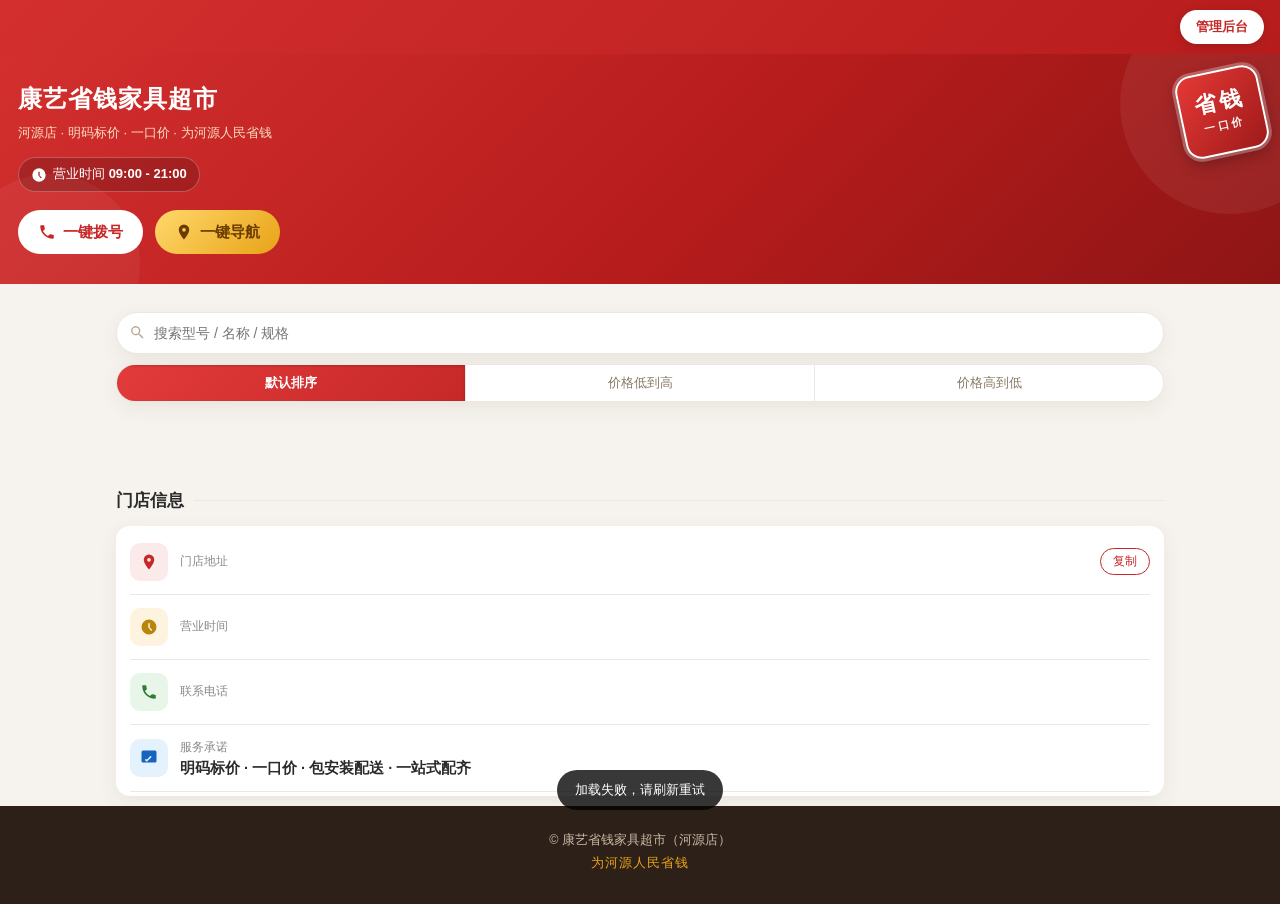
==== index.html @ 6ce2e4ba "支持组合产品(多件分开显示)" ====
<!DOCTYPE html>
<html lang="zh-CN">
<head>
  <meta charset="UTF-8">
  <meta name="viewport" content="width=device-width, initial-scale=1, maximum-scale=1, user-scalable=no, viewport-fit=cover">
  <meta name="format-detection" content="telephone=no">
  <meta name="theme-color" content="#c62828">
  <title>康艺省钱家具超市（河源店）· 产品画册</title>
  <link rel="icon" href="/img/logo.png">
  <link rel="stylesheet" href="/css/style.css?v=20260925d">
</head>
<body>

  <header class="topbar">
    <a class="admin-link" href="/admin.html" title="管理后台">管理后台</a>
  </header>

  <section class="hero">
    <div class="hero-stickers" aria-hidden="true"><div class="seal"><div class="seal-top">省钱</div><div class="seal-sub">一口价</div></div></div>
    <div class="hero-brand">
      <h1 class="hero-title" id="heroName">康艺省钱家具超市</h1>
      <p class="hero-sub" id="heroSlogan">河源店 · 明码标价 · 一口价 · 为河源人民省钱</p>
    </div>
    <div class="hero-hours">
      <svg viewBox="0 0 24 24" class="ic"><path fill="currentColor" d="M12 2a10 10 0 1 0 0 20 10 10 0 0 0 0-20zm1 10.59 3.2 3.2-1.41 1.42L11 12.41V7h2v5.59z"/></svg>
      <span>营业时间 <b id="heroHours">09:00 - 21:00</b></span>
    </div>
    <div class="hero-actions">
      <a class="btn btn-white" id="btnCall" href="#">
        <svg viewBox="0 0 24 24" class="ic"><path fill="currentColor" d="M6.62 10.79a15.05 15.05 0 0 0 6.59 6.59l2.2-2.2a1 1 0 0 1 1.02-.24c1.12.37 2.33.57 3.57.57a1 1 0 0 1 1 1V20a1 1 0 0 1-1 1C10.61 21 3 13.39 3 4a1 1 0 0 1 1-1h3.5a1 1 0 0 1 1 1c0 1.25.2 2.45.57 3.57a1 1 0 0 1-.25 1.02l-2.2 2.2z"/></svg>
        一键拨号
      </a>
      <a class="btn btn-gold" id="btnNav" href="#" target="_blank" rel="noopener">
        <svg viewBox="0 0 24 24" class="ic"><path fill="currentColor" d="M12 2a7 7 0 0 0-7 7c0 5.25 7 13 7 13s7-7.75 7-13a7 7 0 0 0-7-7zm0 9.5A2.5 2.5 0 1 1 12 6.5a2.5 2.5 0 0 1 0 5z"/></svg>
        一键导航
      </a>
    </div>
  </section>

  <div class="values" id="values"></div>

  <div class="toolbar">
    <div class="searchbox">
      <svg viewBox="0 0 24 24" class="ic"><path fill="currentColor" d="M15.5 14h-.79l-.28-.27a6.5 6.5 0 1 0-.7.7l.27.28v.79l5 4.99L20.49 19l-4.99-5zm-6 0A4.5 4.5 0 1 1 14 9.5 4.5 4.5 0 0 1 9.5 14z"/></svg>
      <input type="search" id="q" placeholder="搜索型号 / 名称 / 规格">
    </div>
        <div class="sortbar" id="sortbar">
      <button class="sort-btn active" data-sort="default">默认排序</button>
      <button class="sort-btn" data-sort="price-asc">价格低到高</button>
      <button class="sort-btn" data-sort="price-desc">价格高到低</button>
    </div>
    <nav class="cats" id="cats"></nav>
  </div>

  <main class="wrap">
    <div class="countbar" id="countbar"></div>
    <div class="grid" id="grid"></div>
    <div class="empty" id="empty" style="display:none">
      <div class="empty-ic">🛋️</div>
      <p>暂时没有相关产品</p>
    </div>
  </main>

  <section class="info" id="infoSection">
    <h2 class="sec-title"><span>门店信息</span></h2>
    <div class="info-card">
      <div class="info-row">
        <div class="info-ic red"><svg viewBox="0 0 24 24" class="ic"><path fill="currentColor" d="M12 2a7 7 0 0 0-7 7c0 5.25 7 13 7 13s7-7.75 7-13a7 7 0 0 0-7-7zm0 9.5A2.5 2.5 0 1 1 12 6.5a2.5 2.5 0 0 1 0 5z"/></svg></div>
        <div class="info-body">
          <div class="info-label">门店地址</div>
          <div class="info-val" id="infoAddress"></div>
        </div>
        <button class="mini-btn" id="btnCopy">复制</button>
      </div>
      <div class="info-row">
        <div class="info-ic gold"><svg viewBox="0 0 24 24" class="ic"><path fill="currentColor" d="M12 2a10 10 0 1 0 0 20 10 10 0 0 0 0-20zm1 10.59 3.2 3.2-1.41 1.42L11 12.41V7h2v5.59z"/></svg></div>
        <div class="info-body">
          <div class="info-label">营业时间</div>
          <div class="info-val" id="infoHours"></div>
        </div>
      </div>
      <div class="info-row">
        <div class="info-ic green"><svg viewBox="0 0 24 24" class="ic"><path fill="currentColor" d="M6.62 10.79a15.05 15.05 0 0 0 6.59 6.59l2.2-2.2a1 1 0 0 1 1.02-.24c1.12.37 2.33.57 3.57.57a1 1 0 0 1 1 1V20a1 1 0 0 1-1 1C10.61 21 3 13.39 3 4a1 1 0 0 1 1-1h3.5a1 1 0 0 1 1 1c0 1.25.2 2.45.57 3.57a1 1 0 0 1-.25 1.02l-2.2 2.2z"/></svg></div>
        <div class="info-body">
          <div class="info-label">联系电话</div>
          <div class="info-val" id="infoPhone"></div>
        </div>
      </div>
      <div class="info-row">
        <div class="info-ic blue"><svg viewBox="0 0 24 24" class="ic"><path fill="currentColor" d="M20 2H4a2 2 0 0 0-2 2v12a2 2 0 0 0 2 2h16a2 2 0 0 0 2-2V4a2 2 0 0 0-2-2zm-4.5 8.5L9 17l-2.5-2.5 1.41-1.41L9 14.17l5.09-5.08 1.41 1.41z"/></svg></div>
        <div class="info-body">
          <div class="info-label">服务承诺</div>
          <div class="info-val">明码标价 · 一口价 · 包安装配送 · 一站式配齐</div>
        </div>
      </div>
      <div class="notice" id="infoNotice" style="display:none"></div>
    </div>
  </section>

  <footer class="footer">
    <p>© <span id="year"></span> <span id="footName">康艺省钱家具超市（河源店）</span></p>
    <p class="foot-slogan">为河源人民省钱</p>
  </footer>

  <div class="modal" id="detailModal" aria-hidden="true">
    <div class="modal-mask" data-close></div>
    <div class="modal-panel">
      <button class="modal-close" data-close aria-label="关闭">×</button>
      <div class="modal-scroll">
        <div class="modal-gallery">
          <img class="modal-img" id="mImg" src="/img/logo.png" alt="">
          <button class="gal-arrow gal-prev" id="mPrev" aria-label="上一张"><svg viewBox="0 0 24 24" width="20" height="20"><path fill="currentColor" d="M15.41 7.41 14 6l-6 6 6 6 1.41-1.41L10.83 12z"/></svg></button>
          <button class="gal-arrow gal-next" id="mNext" aria-label="下一张"><svg viewBox="0 0 24 24" width="20" height="20"><path fill="currentColor" d="M8.59 16.59 10 18l6-6-6-6-1.41 1.41L13.17 12z"/></svg></button>
          <div class="gal-thumbs" id="mThumbs"></div>
        </div>
        <div class="modal-body">
          <div class="m-cat" id="mCat"></div>
          <h3 class="m-name" id="mName"></h3>
          <div class="m-price"><span class="m-price-num">¥<b id="mPrice"></b></span><span class="m-price-tag">一口价</span></div>
          <div class="m-views" id="mViews">👁 0 次浏览</div>
          <div class="spec-table" id="mSpecTable">
            <div class="spec-row"><span class="spec-k">型号</span><span class="spec-v" id="mModel"></span></div>
            <div class="spec-row"><span class="spec-k">规格</span><span class="spec-v" id="mSpec"></span></div>
            <div class="spec-row"><span class="spec-k">外径尺寸</span><span class="spec-v" id="mDim"></span></div>
            <div class="spec-row"><span class="spec-k">材质</span><span class="spec-v" id="mMat"></span></div>
          </div>
          <div class="items-table" id="mItems" style="display:none"></div>
          <div class="modal-note">以上为一口价，含安装配送服务，欢迎到店选购。</div>
          <div class="modal-actions">
            <a class="btn btn-red" id="mCall" href="#">一键拨号</a>
            <a class="btn btn-line" id="mNav" href="#" target="_blank" rel="noopener">一键导航</a>
          </div>
        </div>
      </div>
    </div>
  </div>

  <div class="toast" id="toast"></div>

  <script src="/js/app.js?v=20260925d"></script>
</body>
</html>
---- css/style.css ----
:root{
  --red:#c62828;
  --red-deep:#a51f1f;
  --red-soft:#fbeaea;
  --gold:#e8a317;
  --gold-soft:#fdf3df;
  --ink:#2b2b2b;
  --muted:#8a8a8a;
  --line:#ece7e0;
  --bg:#f6f3ee;
  --card:#ffffff;
  --radius:14px;
  --shadow:0 6px 20px rgba(70,40,20,.07);
}
*{margin:0;padding:0;box-sizing:border-box;-webkit-tap-highlight-color:transparent;}
html,body{background:var(--bg);color:var(--ink);font-family:-apple-system,BlinkMacSystemFont,"PingFang SC","Microsoft YaHei","Helvetica Neue",Arial,sans-serif;}
body{font-size:15px;line-height:1.55;padding-bottom:env(safe-area-inset-bottom);}
img{display:block;max-width:100%;}
a{text-decoration:none;color:inherit;}
button{font-family:inherit;border:none;background:none;cursor:pointer;}
input{font-family:inherit;}
.ic{width:18px;height:18px;flex:none;}

/* topbar */
.topbar{display:flex;align-items:center;justify-content:flex-end;gap:10px;background:linear-gradient(135deg,#d32f2f 0%,#b71c1c 100%);padding:10px 16px;}
.admin-link{flex:none;font-size:13px;font-weight:700;color:var(--red);background:#fff;border:none;border-radius:18px;padding:7px 16px;box-shadow:0 2px 10px rgba(0,0,0,.15);white-space:nowrap;transition:transform .1s;}
.admin-link:active{transform:scale(.96);}


/* hero */
.hero{background:linear-gradient(135deg,#d32f2f 0%,#b71c1c 55%,#8e1515 100%);color:#fff;padding:26px 18px 30px;position:relative;overflow:hidden;}
.hero::before{content:"";position:absolute;right:-60px;top:-60px;width:220px;height:220px;border-radius:50%;background:rgba(255,255,255,.06);}
.hero::after{content:"";position:absolute;left:-40px;bottom:-70px;width:180px;height:180px;border-radius:50%;background:rgba(255,255,255,.05);}
.hero-brand{position:relative;z-index:1;}
.hero-title{font-size:24px;font-weight:800;letter-spacing:1px;margin-bottom:6px;}
.hero-sub{font-size:13px;opacity:.95;color:#ffe7c9;}
.hero-hours{display:inline-flex;align-items:center;gap:6px;margin-top:14px;background:rgba(0,0,0,.18);border:1px solid rgba(255,255,255,.25);padding:6px 12px;border-radius:20px;font-size:13px;position:relative;z-index:1;}
.hero-hours .ic{width:16px;height:16px;}
.hero-hours b{font-weight:700;}
.hero-actions{display:flex;gap:12px;margin-top:18px;position:relative;z-index:1;}
.btn{display:inline-flex;align-items:center;justify-content:center;gap:7px;height:44px;padding:0 20px;border-radius:22px;font-size:15px;font-weight:700;}
.btn .ic{width:18px;height:18px;}
.btn-white{background:#fff;color:var(--red);}
.btn-gold{background:linear-gradient(135deg,#ffd86b,#e8a317);color:#6b3c00;}
.btn-red{background:linear-gradient(135deg,#e33b3b,#c62828);color:#fff;box-shadow:0 6px 16px rgba(198,40,40,.3);}
.btn-line{background:#fff;color:var(--red);border:1.5px solid var(--red);}
.btn:active{transform:scale(.97);opacity:.95;}

/* values strip */
.values{display:flex;flex-wrap:wrap;gap:8px;padding:14px 16px 4px;max-width:1080px;margin:0 auto;}
.value{display:inline-flex;align-items:center;gap:5px;background:#fff;border:1px solid var(--line);border-radius:20px;padding:6px 12px;font-size:13px;font-weight:600;color:#8a5a00;box-shadow:var(--shadow);}
.value .v-ic{font-size:14px;}

/* toolbar */
.toolbar{position:sticky;top:0;z-index:40;background:var(--bg);padding:10px 16px 8px;max-width:1080px;margin:0 auto;width:100%;}
.searchbox{display:flex;align-items:center;gap:8px;background:#fff;border:1px solid var(--line);border-radius:22px;padding:0 12px;height:42px;box-shadow:var(--shadow);}
.searchbox .ic{color:#b7a88f;width:17px;height:17px;}
.searchbox input{flex:1;border:none;outline:none;font-size:14px;color:var(--ink);background:transparent;min-width:0;}
.sortbar{display:flex;margin-top:10px;background:#fff;border:1px solid var(--line);border-radius:22px;overflow:hidden;box-shadow:var(--shadow);}
.sort-btn{flex:1;padding:9px 0;text-align:center;background:#fff;color:#8a7a65;border:none;font-size:13px;white-space:nowrap;transition:background .2s,color .2s;cursor:pointer;}
.sort-btn+.sort-btn{border-left:1px solid var(--line);}
.sort-btn.active{background:linear-gradient(135deg,#e33b3b,#c62828);color:#fff;font-weight:700;box-shadow:inset 0 1px 3px rgba(0,0,0,.18);}
.cats{display:flex;gap:8px;overflow-x:auto;margin-top:10px;padding-bottom:2px;scrollbar-width:none;}
.cats::-webkit-scrollbar{display:none;}
.cat{flex:none;padding:7px 15px;border-radius:18px;background:#fff;color:#7a6a55;border:1px solid var(--line);font-size:13.5px;white-space:nowrap;}
.cat.active{background:var(--red);color:#fff;border-color:var(--red);font-weight:700;}

/* wrap */
.wrap{max-width:1080px;margin:0 auto;padding:4px 16px 26px;}
.countbar{font-size:12.5px;color:var(--muted);padding:6px 2px 10px;}

/* grid */
.grid{display:grid;grid-template-columns:1fr 1fr;gap:12px;}
@media (max-width:380px){.grid{grid-template-columns:1fr;}}
@media (min-width:720px){.grid{grid-template-columns:repeat(3,1fr);gap:16px;}}
@media (min-width:1000px){.grid{grid-template-columns:repeat(4,1fr);}}

/* card */
.card{background:var(--card);border-radius:var(--radius);overflow:hidden;box-shadow:var(--shadow);position:relative;display:flex;flex-direction:column;}
.card-imgwrap{position:relative;aspect-ratio:4/3;overflow:hidden;background:#eee;}
.card-img{width:100%;height:100%;object-fit:cover;transition:transform .25s;}
.card:active .card-img{transform:scale(1.04);}
.card-tag{position:absolute;left:8px;top:8px;background:rgba(0,0,0,.42);color:#fff;font-size:11px;padding:3px 8px;border-radius:10px;backdrop-filter:blur(3px);}
.card-price-tag{position:absolute;right:8px;bottom:8px;background:linear-gradient(135deg,#e33b3b,#c62828);color:#fff;font-size:11px;font-weight:700;padding:3px 8px;border-radius:9px;}
.card-body{padding:10px 11px 12px;display:flex;flex-direction:column;gap:5px;flex:1;}
.card-name{font-size:14.5px;font-weight:700;line-height:1.35;display:-webkit-box;-webkit-line-clamp:2;-webkit-box-orient:vertical;overflow:hidden;min-height:39px;}
.card-meta{font-size:12px;color:var(--muted);}
.card-spec{font-size:12px;color:#6d5d49;display:flex;flex-direction:column;gap:2px;}
.card-spec span{overflow:hidden;text-overflow:ellipsis;white-space:nowrap;}
.card-foot{margin-top:auto;padding-top:6px;display:flex;align-items:flex-end;justify-content:space-between;gap:6px;}
.card-price{color:var(--red);font-weight:800;font-size:18px;line-height:1;}
.card-price small{font-size:11px;font-weight:700;}
.card-price-label{font-size:10px;color:#c62828;background:var(--red-soft);border-radius:6px;padding:2px 5px;margin-left:4px;font-weight:700;}
.card-service{font-size:10px;color:#b08a2e;background:var(--gold-soft);border-radius:6px;padding:2px 5px;font-weight:600;white-space:nowrap;}

/* empty */
.empty{text-align:center;color:var(--muted);padding:60px 20px;}
.empty-ic{font-size:42px;margin-bottom:10px;}

/* info */
.info{max-width:1080px;margin:0 auto;padding:6px 16px 10px;}
.sec-title{font-size:17px;font-weight:800;color:var(--ink);margin:14px 0 12px;display:flex;align-items:center;gap:10px;}
.sec-title span{flex:none;}
.sec-title::after{content:"";flex:1;height:1px;background:var(--line);}
.info-card{background:#fff;border-radius:var(--radius);box-shadow:var(--shadow);padding:4px 14px;overflow:hidden;}
.info-row{display:flex;align-items:center;gap:12px;padding:13px 0;border-bottom:1px solid var(--line);}
.info-row:last-of-type{border-bottom:none;}
.info-ic{width:38px;height:38px;border-radius:10px;display:flex;align-items:center;justify-content:center;flex:none;}
.info-ic.red{background:var(--red-soft);color:var(--red);}
.info-ic.gold{background:var(--gold-soft);color:#b8860b;}
.info-ic.green{background:#e8f5e9;color:#2e7d32;}
.info-ic.blue{background:#e3f2fd;color:#1565c0;}
.info-body{flex:1;min-width:0;}
.info-label{font-size:12px;color:var(--muted);margin-bottom:1px;}
.info-val{font-size:14.5px;font-weight:600;line-height:1.4;word-break:break-all;}
.info-val a{color:var(--red);}
.mini-btn{flex:none;font-size:12px;color:var(--red);border:1px solid var(--red);border-radius:14px;padding:4px 12px;}
.notice{margin:0 0 13px;background:var(--gold-soft);color:#8a5a00;border-radius:10px;padding:10px 12px;font-size:13px;line-height:1.6;}

/* footer */
.footer{background:#2d2018;color:#c9b8a5;text-align:center;padding:22px 16px 28px;font-size:12.5px;}
.footer p{margin:3px 0;}
.foot-slogan{color:#e8a317;font-size:13px;letter-spacing:1px;}

/* modal */
.modal{position:fixed;inset:0;z-index:100;display:none;}
.modal.open{display:block;}
.modal-mask{position:absolute;inset:0;background:rgba(0,0,0,.55);}
.modal-panel{position:absolute;left:0;right:0;bottom:0;max-height:92vh;background:#fff;border-radius:20px 20px 0 0;overflow:hidden;animation:slideup .22s ease;}
@keyframes slideup{from{transform:translateY(40px);opacity:0;}to{transform:translateY(0);opacity:1;}}
.modal-close{position:absolute;right:12px;top:10px;z-index:5;width:34px;height:34px;border-radius:50%;background:rgba(0,0,0,.45);color:#fff;font-size:22px;line-height:1;}
.modal-scroll{max-height:92vh;overflow-y:auto;}
.modal-img{width:100%;aspect-ratio:4/3;object-fit:cover;background:#eee;}
.modal-body{padding:16px 18px 24px;}
.m-cat{display:inline-block;background:var(--red-soft);color:var(--red);font-size:12px;padding:3px 10px;border-radius:12px;font-weight:600;}
.m-name{font-size:20px;font-weight:800;margin:10px 0 12px;}
.m-price{display:flex;align-items:center;gap:10px;margin-bottom:14px;}
.m-price-num{color:var(--red);font-size:30px;font-weight:800;line-height:1;}
.m-price-num b{font-size:34px;}
.m-price-tag{background:linear-gradient(135deg,#e33b3b,#c62828);color:#fff;font-size:12px;font-weight:700;padding:4px 9px;border-radius:8px;}
.spec-table{border:1px solid var(--line);border-radius:12px;overflow:hidden;margin-bottom:12px;}
.spec-row{display:flex;border-bottom:1px solid var(--line);font-size:14px;}
.spec-row:last-child{border-bottom:none;}
.spec-k{flex:none;width:86px;background:#faf6f0;color:#8a7a65;padding:11px 12px;font-size:13px;}
.spec-v{flex:1;padding:11px 12px;font-weight:600;}
.modal-note{background:var(--gold-soft);color:#8a5a00;border-radius:10px;padding:10px 12px;font-size:13px;margin-bottom:16px;}
.modal-actions{display:flex;gap:12px;}
.modal-actions .btn{flex:1;}

/* toast */
.toast{position:fixed;left:50%;bottom:90px;transform:translateX(-50%) translateY(20px);background:rgba(0,0,0,.78);color:#fff;font-size:13px;padding:10px 18px;border-radius:20px;opacity:0;pointer-events:none;transition:.25s;z-index:200;max-width:80vw;text-align:center;}
.toast.show{opacity:1;transform:translateX(-50%) translateY(0);}
.card-views{font-size:11px;color:#b08a2e;margin-top:2px;}
.m-views{font-size:12px;color:var(--muted);margin:-6px 0 12px;}
.hero-stickers{position:absolute;inset:0;overflow:hidden;pointer-events:none;z-index:1;}
.seal{position:absolute;right:16px;top:16px;width:84px;height:84px;border-radius:16px;background:linear-gradient(135deg,#e53935,#9e1a1a);border:2px solid #fff;box-shadow:0 0 0 3px rgba(255,255,255,.28),0 6px 16px rgba(0,0,0,.28);transform:rotate(-12deg);display:flex;flex-direction:column;align-items:center;justify-content:center;color:#fff;text-align:center;}
.seal-top{font-size:22px;font-weight:800;letter-spacing:4px;line-height:1.1;}
.seal-sub{font-size:11px;font-weight:600;letter-spacing:3px;margin-top:3px;opacity:.95;}
.modal-gallery{position:relative;}
.gal-arrow{position:absolute;top:40%;transform:translateY(-50%);width:36px;height:36px;border-radius:50%;background:rgba(255,255,255,.95);color:#333;display:flex;align-items:center;justify-content:center;border:none;box-shadow:0 2px 10px rgba(0,0,0,.22);z-index:3;cursor:pointer;}
.gal-arrow:active{transform:translateY(-50%) scale(.9);}
.gal-prev{left:10px;}
.gal-next{right:10px;}
.gal-thumbs{display:flex;gap:6px;overflow-x:auto;padding:8px 12px;background:#fff;}
.thumb{width:48px;height:48px;border-radius:6px;object-fit:cover;border:2px solid transparent;flex:none;background:#eee;}
.thumb.active{border-color:var(--red);}
.items-table{display:flex;flex-direction:column;gap:8px;margin-bottom:12px;}
.item-block{border:1px solid var(--line);border-radius:10px;padding:10px 12px;background:#faf7f2;}
.item-title{font-weight:700;font-size:15px;display:flex;justify-content:space-between;align-items:center;margin-bottom:5px;}
.item-title .item-price{color:var(--red);font-weight:800;font-size:16px;}
.item-lines{display:flex;flex-direction:column;gap:2px;font-size:13px;color:#6d5d49;}
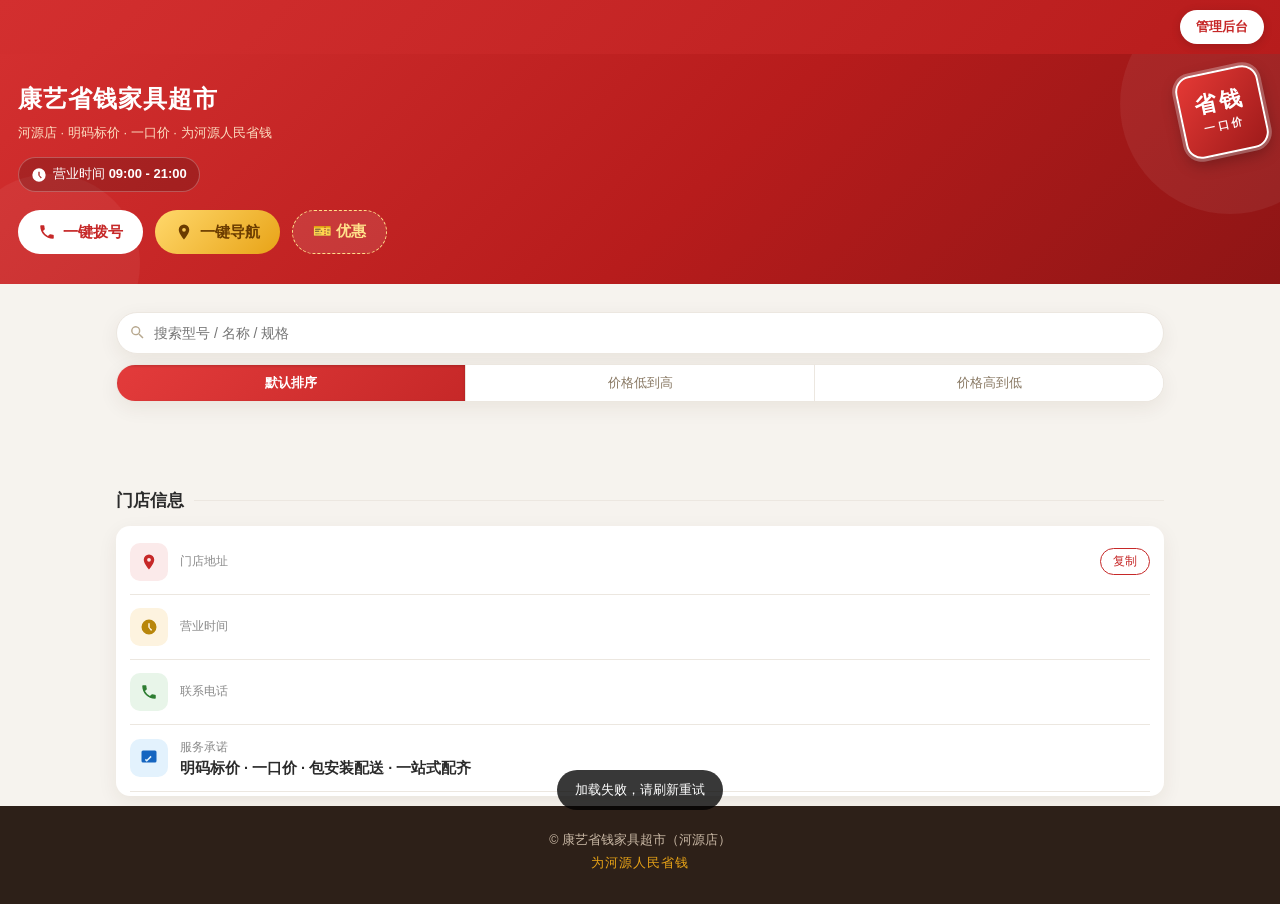
==== commit 2d14303f: "卖点样式调整+新增优惠团购券" ====
--- a/index.html
+++ b/index.html
@@ -34,6 +34,7 @@
         <svg viewBox="0 0 24 24" class="ic"><path fill="currentColor" d="M12 2a7 7 0 0 0-7 7c0 5.25 7 13 7 13s7-7.75 7-13a7 7 0 0 0-7-7zm0 9.5A2.5 2.5 0 1 1 12 6.5a2.5 2.5 0 0 1 0 5z"/></svg>
         一键导航
       </a>
+      <button class="btn btn-coupon" id="btnCoupon" type="button">🎫 优惠</button>
     </div>
   </section>
 
@@ -102,6 +103,20 @@
     <p class="foot-slogan">为河源人民省钱</p>
   </footer>
 
+  <div class="modal" id="couponModal" aria-hidden="true">
+    <div class="modal-mask" data-close></div>
+    <div class="modal-panel">
+      <button class="modal-close" data-close aria-label="关闭">×</button>
+      <div class="modal-scroll">
+        <div class="modal-body">
+          <div class="coupon-title">🎫 团购券</div>
+          <div class="coupon-sub">到店出示即可使用</div>
+          <div class="coupon-list" id="couponList"></div>
+        </div>
+      </div>
+    </div>
+  </div>
+
   <div class="modal" id="detailModal" aria-hidden="true">
     <div class="modal-mask" data-close></div>
     <div class="modal-panel">
--- a/css/style.css
+++ b/css/style.css
@@ -48,8 +48,8 @@
 
 /* values strip */
 .values{display:flex;flex-wrap:wrap;gap:8px;padding:14px 16px 4px;max-width:1080px;margin:0 auto;}
-.value{display:inline-flex;align-items:center;gap:5px;background:#fff;border:1px solid var(--line);border-radius:20px;padding:6px 12px;font-size:13px;font-weight:600;color:#8a5a00;box-shadow:var(--shadow);}
-.value .v-ic{font-size:14px;}
+.value{display:inline-flex;align-items:center;gap:6px;padding:4px 10px;font-size:17px;font-weight:800;color:#b35c00;letter-spacing:.5px;}
+.value .v-ic{font-size:19px;}
 
 /* toolbar */
 .toolbar{position:sticky;top:0;z-index:40;background:var(--bg);padding:10px 16px 8px;max-width:1080px;margin:0 auto;width:100%;}
@@ -168,4 +168,15 @@
 .item-block{border:1px solid var(--line);border-radius:10px;padding:10px 12px;background:#faf7f2;}
 .item-title{font-weight:700;font-size:15px;display:flex;justify-content:space-between;align-items:center;margin-bottom:5px;}
 .item-title .item-price{color:var(--red);font-weight:800;font-size:16px;}
-.item-lines{display:flex;flex-direction:column;gap:2px;font-size:13px;color:#6d5d49;}+.item-lines{display:flex;flex-direction:column;gap:2px;font-size:13px;color:#6d5d49;}
+.btn-coupon{background:rgba(255,255,255,.1);color:#ffe08a;border:1.5px dashed #ffe08a;}
+.coupon-title{font-size:20px;font-weight:800;text-align:center;margin-bottom:2px;}
+.coupon-sub{font-size:13px;color:var(--muted);text-align:center;margin-bottom:14px;}
+.coupon-list{display:flex;flex-direction:column;gap:10px;}
+.coupon-card{display:flex;align-items:stretch;border:1px dashed #e0a800;border-radius:12px;overflow:hidden;background:linear-gradient(135deg,#fff8e6,#fffdf4);}
+.coupon-main{flex:1;display:flex;align-items:center;gap:12px;padding:12px;}
+.coupon-amount{font-size:24px;font-weight:800;color:var(--red);white-space:nowrap;}
+.coupon-info{display:flex;flex-direction:column;gap:2px;}
+.coupon-name{font-size:15px;font-weight:700;}
+.coupon-cond{font-size:12px;color:#b08a2e;}
+.coupon-use{display:flex;align-items:center;padding:0 16px;background:linear-gradient(135deg,#e8a317,#d89010);color:#fff;font-size:13px;font-weight:700;border-left:1px dashed #fff;}
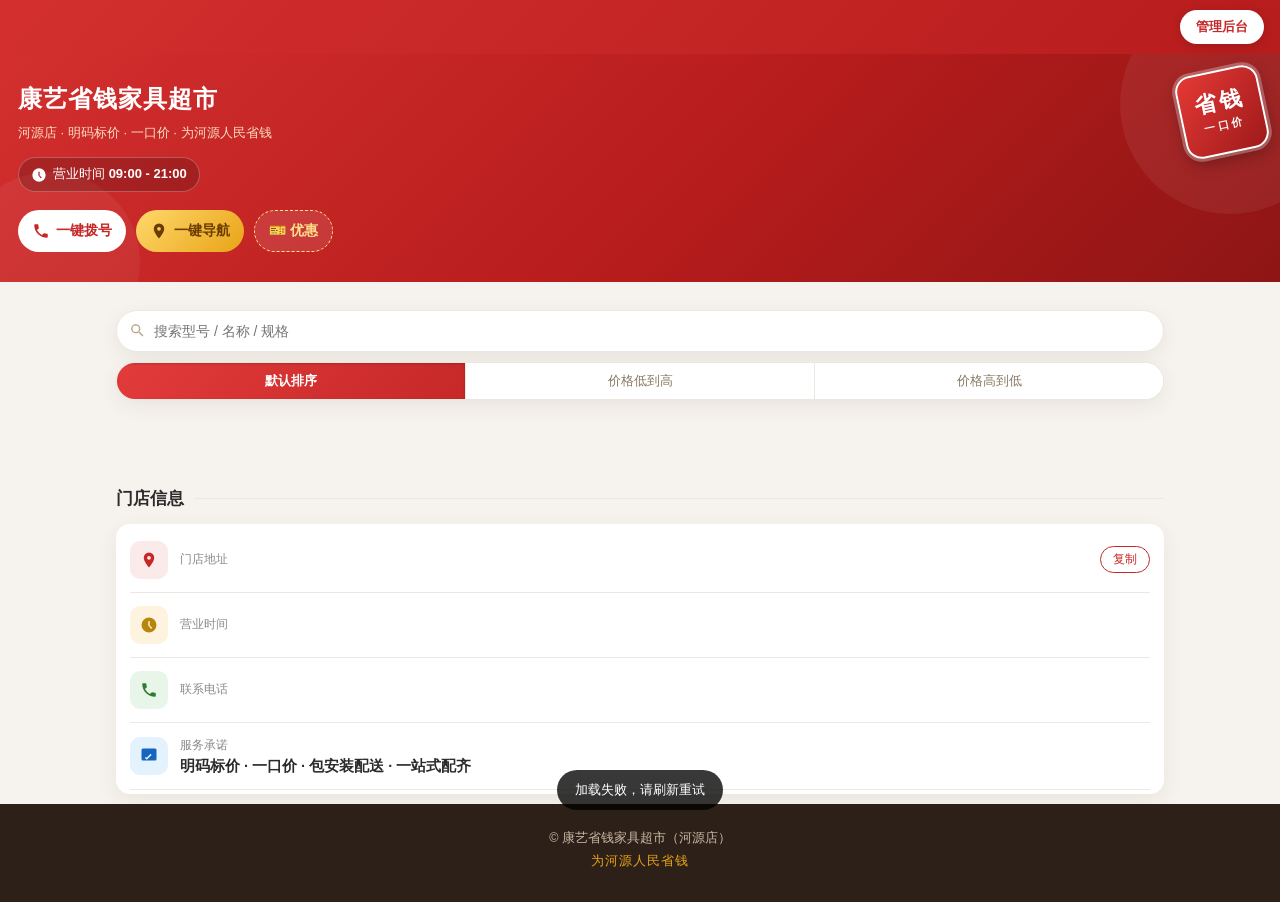
==== commit 6450a3db: "新增查看全图与保存图片功能" ====
--- a/index.html
+++ b/index.html
@@ -98,6 +98,11 @@
     </div>
   </section>
 
+  <section class="posts-sec" id="postsSec" style="display:none">
+    <h2 class="sec-title"><span>图文推荐</span></h2>
+    <div class="posts-list" id="postsList"></div>
+  </section>
+
   <footer class="footer">
     <p>© <span id="year"></span> <span id="footName">康艺省钱家具超市（河源店）</span></p>
     <p class="foot-slogan">为河源人民省钱</p>
@@ -110,11 +115,32 @@
       <div class="modal-scroll">
         <div class="modal-body">
           <div class="coupon-title">🎫 团购券</div>
-          <div class="coupon-sub">到店出示即可使用</div>
+          <div class="coupon-sub">到抖音「康艺·省钱家具超市(河源店)」购买，到店使用</div>
           <div class="coupon-list" id="couponList"></div>
         </div>
       </div>
     </div>
+  </div>
+
+  <div class="modal" id="postViewModal" aria-hidden="true">
+    <div class="modal-mask" data-close></div>
+    <div class="modal-panel">
+      <button class="modal-close" data-close aria-label="关闭">×</button>
+      <div class="modal-scroll">
+        <div class="modal-body">
+          <h3 class="post-view-title" id="pvTitle"></h3>
+          <div class="post-view-content" id="pvContent"></div>
+        </div>
+      </div>
+    </div>
+  </div>
+
+  <div class="fullview" id="fullView">
+    <div class="fv-close" id="fvClose">×</div>
+    <div class="fv-tools">
+      <button class="fv-btn" id="fvSave">💾 保存图片</button>
+    </div>
+    <div class="fv-wrap" id="fvWrap"><div class="fv-inner"><img id="fvImg" src="" alt=""></div></div>
   </div>
 
   <div class="modal" id="detailModal" aria-hidden="true">
@@ -140,6 +166,7 @@
             <div class="spec-row"><span class="spec-k">材质</span><span class="spec-v" id="mMat"></span></div>
           </div>
           <div class="items-table" id="mItems" style="display:none"></div>
+          <div class="m-content" id="mContent"></div>
           <div class="modal-note">以上为一口价，含安装配送服务，欢迎到店选购。</div>
           <div class="modal-actions">
             <a class="btn btn-red" id="mCall" href="#">一键拨号</a>
--- a/css/style.css
+++ b/css/style.css
@@ -31,14 +31,14 @@
 .hero{background:linear-gradient(135deg,#d32f2f 0%,#b71c1c 55%,#8e1515 100%);color:#fff;padding:26px 18px 30px;position:relative;overflow:hidden;}
 .hero::before{content:"";position:absolute;right:-60px;top:-60px;width:220px;height:220px;border-radius:50%;background:rgba(255,255,255,.06);}
 .hero::after{content:"";position:absolute;left:-40px;bottom:-70px;width:180px;height:180px;border-radius:50%;background:rgba(255,255,255,.05);}
-.hero-brand{position:relative;z-index:1;}
+.hero-brand{position:relative;z-index:1;padding-right:86px;}
 .hero-title{font-size:24px;font-weight:800;letter-spacing:1px;margin-bottom:6px;}
 .hero-sub{font-size:13px;opacity:.95;color:#ffe7c9;}
 .hero-hours{display:inline-flex;align-items:center;gap:6px;margin-top:14px;background:rgba(0,0,0,.18);border:1px solid rgba(255,255,255,.25);padding:6px 12px;border-radius:20px;font-size:13px;position:relative;z-index:1;}
 .hero-hours .ic{width:16px;height:16px;}
 .hero-hours b{font-weight:700;}
-.hero-actions{display:flex;gap:12px;margin-top:18px;position:relative;z-index:1;}
-.btn{display:inline-flex;align-items:center;justify-content:center;gap:7px;height:44px;padding:0 20px;border-radius:22px;font-size:15px;font-weight:700;}
+.hero-actions{display:flex;gap:10px;margin-top:18px;position:relative;z-index:1;flex-wrap:wrap;}
+.btn{display:inline-flex;align-items:center;justify-content:center;gap:6px;height:42px;padding:0 14px;border-radius:21px;font-size:14px;font-weight:700;white-space:nowrap;flex:none;}
 .btn .ic{width:18px;height:18px;}
 .btn-white{background:#fff;color:var(--red);}
 .btn-gold{background:linear-gradient(135deg,#ffd86b,#e8a317);color:#6b3c00;}
@@ -47,9 +47,9 @@
 .btn:active{transform:scale(.97);opacity:.95;}
 
 /* values strip */
-.values{display:flex;flex-wrap:wrap;gap:8px;padding:14px 16px 4px;max-width:1080px;margin:0 auto;}
-.value{display:inline-flex;align-items:center;gap:6px;padding:4px 10px;font-size:17px;font-weight:800;color:#b35c00;letter-spacing:.5px;}
-.value .v-ic{font-size:19px;}
+.values{display:flex;flex-wrap:wrap;justify-content:center;gap:10px 14px;padding:14px 16px 4px;max-width:1080px;margin:0 auto;}
+.value{display:inline-flex;align-items:center;gap:6px;padding:2px 6px;font-size:16px;font-weight:800;color:#b35c00;white-space:nowrap;}
+.value .v-ic{font-size:18px;}
 
 /* toolbar */
 .toolbar{position:sticky;top:0;z-index:40;background:var(--bg);padding:10px 16px 8px;max-width:1080px;margin:0 auto;width:100%;}
@@ -87,10 +87,10 @@
 .card-meta{font-size:12px;color:var(--muted);}
 .card-spec{font-size:12px;color:#6d5d49;display:flex;flex-direction:column;gap:2px;}
 .card-spec span{overflow:hidden;text-overflow:ellipsis;white-space:nowrap;}
-.card-foot{margin-top:auto;padding-top:6px;display:flex;align-items:flex-end;justify-content:space-between;gap:6px;}
-.card-price{color:var(--red);font-weight:800;font-size:18px;line-height:1;}
+.card-foot{margin-top:auto;padding-top:6px;display:flex;align-items:flex-end;justify-content:space-between;gap:6px;flex-wrap:wrap;}
+.card-price{color:var(--red);font-weight:800;font-size:17px;line-height:1;white-space:nowrap;}
 .card-price small{font-size:11px;font-weight:700;}
-.card-price-label{font-size:10px;color:#c62828;background:var(--red-soft);border-radius:6px;padding:2px 5px;margin-left:4px;font-weight:700;}
+.card-price-label{font-size:9px;color:#c62828;background:var(--red-soft);border-radius:5px;padding:1px 4px;margin-left:3px;font-weight:700;white-space:nowrap;}
 .card-service{font-size:10px;color:#b08a2e;background:var(--gold-soft);border-radius:6px;padding:2px 5px;font-weight:600;white-space:nowrap;}
 
 /* empty */
@@ -171,7 +171,7 @@
 .item-lines{display:flex;flex-direction:column;gap:2px;font-size:13px;color:#6d5d49;}
 .btn-coupon{background:rgba(255,255,255,.1);color:#ffe08a;border:1.5px dashed #ffe08a;}
 .coupon-title{font-size:20px;font-weight:800;text-align:center;margin-bottom:2px;}
-.coupon-sub{font-size:13px;color:var(--muted);text-align:center;margin-bottom:14px;}
+.coupon-sub{font-size:17px;font-weight:700;color:#c0392b;text-align:center;margin-bottom:14px;line-height:1.5;}
 .coupon-list{display:flex;flex-direction:column;gap:10px;}
 .coupon-card{display:flex;align-items:stretch;border:1px dashed #e0a800;border-radius:12px;overflow:hidden;background:linear-gradient(135deg,#fff8e6,#fffdf4);}
 .coupon-main{flex:1;display:flex;align-items:center;gap:12px;padding:12px;}
@@ -179,4 +179,24 @@
 .coupon-info{display:flex;flex-direction:column;gap:2px;}
 .coupon-name{font-size:15px;font-weight:700;}
 .coupon-cond{font-size:12px;color:#b08a2e;}
-.coupon-use{display:flex;align-items:center;padding:0 16px;background:linear-gradient(135deg,#e8a317,#d89010);color:#fff;font-size:13px;font-weight:700;border-left:1px dashed #fff;}+.coupon-use{display:flex;align-items:center;padding:0 16px;background:linear-gradient(135deg,#e8a317,#d89010);color:#fff;font-size:13px;font-weight:700;border-left:1px dashed #fff;}
+.posts-sec{max-width:1080px;margin:0 auto;padding:6px 16px 10px;}
+.posts-list{display:grid;grid-template-columns:repeat(2,1fr);gap:12px;}
+@media(min-width:720px){.posts-list{grid-template-columns:repeat(3,1fr);}}
+.post-card{background:#fff;border-radius:14px;overflow:hidden;box-shadow:var(--shadow);cursor:pointer;}
+.post-card img{width:100%;aspect-ratio:16/9;object-fit:cover;background:#eee;display:block;}
+.post-card .post-noimg{width:100%;aspect-ratio:16/9;background:#f3efe8;display:flex;align-items:center;justify-content:center;color:#c9b8a5;font-size:14px;}
+.post-card-title{padding:10px 12px;font-size:14px;font-weight:700;line-height:1.4;}
+.post-view-title{font-size:19px;font-weight:800;margin-bottom:12px;}
+.post-view-content p{font-size:15px;line-height:1.7;margin-bottom:10px;color:#444;}
+.post-view-content .post-img{width:100%;border-radius:8px;margin:6px 0;display:block;background:#eee;}
+.m-content{margin:12px 0;padding-top:12px;border-top:1px dashed var(--line);}
+.m-content p{font-size:14.5px;line-height:1.75;margin-bottom:8px;color:#444;}
+.fullview{position:fixed;inset:0;background:rgba(0,0,0,.94);z-index:600;display:none;}
+.fullview.open{display:block;}
+.fv-close{position:fixed;right:16px;top:14px;width:40px;height:40px;border-radius:50%;background:rgba(255,255,255,.18);color:#fff;font-size:26px;line-height:1;display:flex;align-items:center;justify-content:center;cursor:pointer;z-index:3;}
+.fv-tools{position:fixed;left:16px;bottom:16px;z-index:3;}
+.fv-btn{padding:10px 18px;border-radius:22px;background:rgba(255,255,255,.18);color:#fff;font-size:14px;font-weight:700;border:1px solid rgba(255,255,255,.4);cursor:pointer;}
+.fv-wrap{position:absolute;inset:0;overflow:auto;}
+.fv-inner{display:flex;align-items:center;justify-content:center;min-width:100%;min-height:100%;}
+#fvImg{max-width:100vw;max-height:100vh;display:block;}
